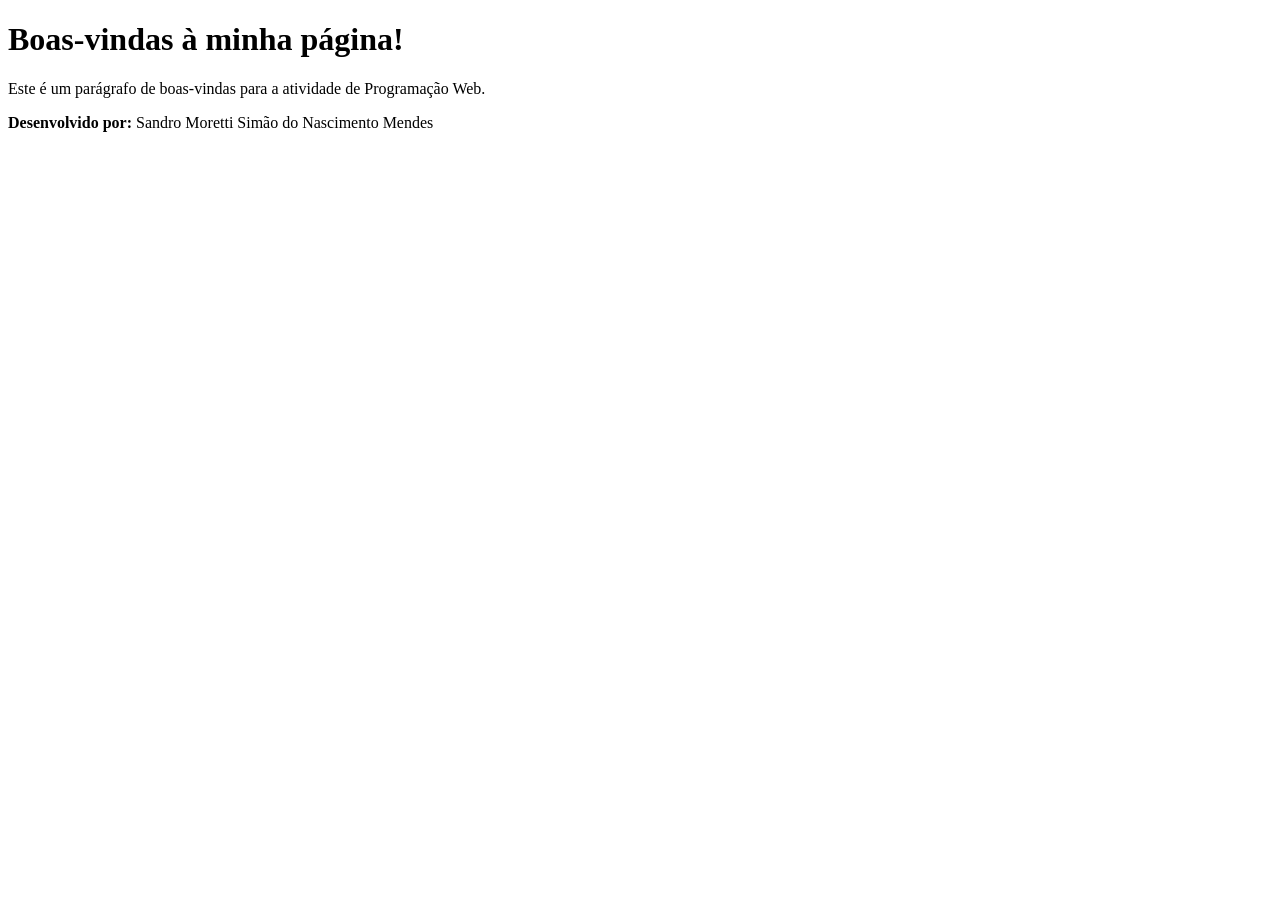
==== index.html @ 3da03a84 "Add files via upload" ====
<!DOCTYPE html>
<html lang="pt-BR">
<head>
    <meta charset="UTF-8">
    <title>Minha Primeira Página Web</title>
</head>
<body>

    <h1>Boas-vindas à minha página!</h1>
    <p>Este é um parágrafo de boas-vindas para a atividade de Programação Web.</p>
    <p><strong>Desenvolvido por:</strong> Sandro Moretti Simão do Nascimento Mendes</p>

</body>
</html>
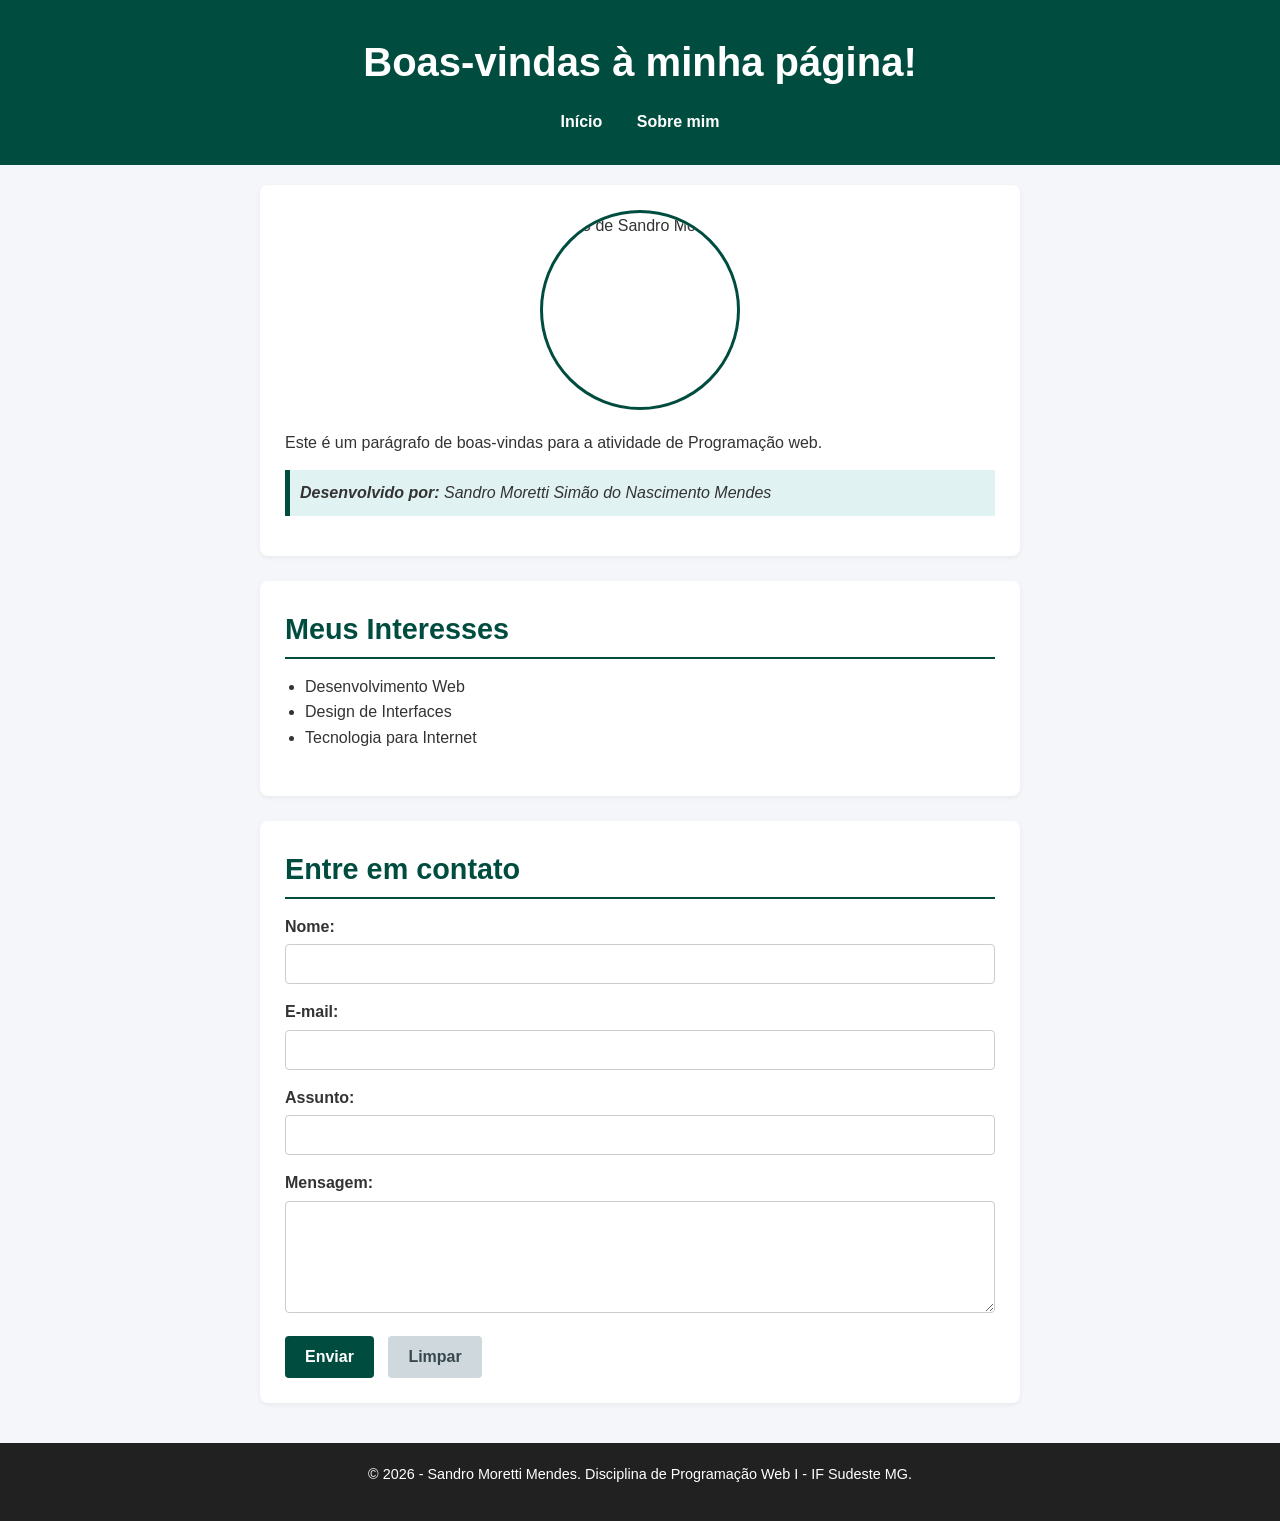
==== commit f8614f98: "Add files via upload" ====
--- a/index.html
+++ b/index.html
@@ -2,13 +2,78 @@
 <html lang="pt-BR">
 <head>
     <meta charset="UTF-8">
+    <meta name="viewport" content="width=device-width, initial-scale=1.0">
     <title>Minha Primeira Página Web</title>
+    <!-- Requisito 1: Vinculação da folha de estilos externa -->
+    <link rel="stylesheet" href="style.css">
 </head>
 <body>
 
-    <h1>Boas-vindas à minha página!</h1>
-    <p>Este é um parágrafo de boas-vindas para a atividade de Programação Web.</p>
-    <p><strong>Desenvolvido por:</strong> Sandro Moretti Simão do Nascimento Mendes</p>
+    <!-- Requisito 2 & 7: Cabeçalho da página -->
+    <header>
+        <h1>Boas-vindas à minha página!</h1>
+        <nav>
+            <a href="index.html">Início</a>
+            <a href="sobre.html">Sobre mim</a>
+        </nav>
+    </header>
+
+    <!-- Requisito 6: Conteúdo principal organizado -->
+    <main>
+        <!-- Requisito 3 & 4: Seção sobre mim e imagem pessoal -->
+        <section class="perfil-section">
+            <!-- Certifique-se de adicionar uma imagem válida em uma pasta local -->
+            <img src="img/foto.jpg" alt="Foto de Sandro Moretti" class="foto-pessoal">
+            <p>Este é um parágrafo de boas-vindas para a atividade de Programação web.</p>
+            <p class="destaque"><strong>Desenvolvido por:</strong> Sandro Moretti Simão do Nascimento Mendes</p>
+        </section>
+
+        <!-- Lista de interesses solicitada nos requisitos -->
+        <section class="interesses-section">
+            <h2>Meus Interesses</h2>
+            <ul>
+                <li>Desenvolvimento Web</li>
+                <li>Design de Interfaces</li>
+                <li>Tecnologia para Internet</li>
+            </ul>
+        </section>
+
+        <!-- Requisito 5: Formulário de contato estruturado -->
+        <section class="formulario-section">
+            <h2>Entre em contato</h2>
+            <form action="#" method="POST">
+                <div class="campo-grupo">
+                    <label for="nome">Nome:</label>
+                    <input type="text" id="nome" name="nome" required>
+                </div>
+
+                <div class="campo-grupo">
+                    <label for="email">E-mail:</label>
+                    <input type="email" id="email" name="email" required>
+                </div>
+
+                <div class="campo-grupo">
+                    <label for="assunto">Assunto:</label>
+                    <input type="text" id="assunto" name="assunto">
+                </div>
+
+                <div class="campo-grupo">
+                    <label for="mensagem">Mensagem:</label>
+                    <textarea id="mensagem" name="mensagem" rows="5" required></textarea>
+                </div>
+
+                <div class="botoes">
+                    <button type="submit">Enviar</button>
+                    <button type="reset" class="btn-limpar">Limpar</button>
+                </div>
+            </form>
+        </section>
+    </main>
+
+    <!-- Requisito 7: Rodapé diferenciado -->
+    <footer>
+        <p>&copy; 2026 - Sandro Moretti Mendes. Disciplina de Programação Web I - IF Sudeste MG.</p>
+    </footer>
 
 </body>
-</html>
+</html>
--- a/style.css
+++ b/style.css
@@ -0,0 +1,175 @@
+/* ==========================================================================
+   CONFIGURAÇÕES GERAIS E BOX MODEL
+   ========================================================================== */
+* {
+    box-sizing: border-box; /* Inclui padding e border nas dimensões totais */
+    margin: 0;
+    padding: 0;
+}
+
+body {
+    font-family: Arial, Helvetica, sans-serif; /* Requisito 3: Família de fontes */
+    color: #333333; /* Requisito 3: Cor do texto geral */
+    background-color: #f4f6f9;
+    line-height: 1.6;
+}
+
+main {
+    max-width: 800px;
+    margin: 20px auto; /* Espaçamento externo centralizado */
+    padding: 0 20px;   /* Espaçamento interno lateral */
+}
+
+/* ==========================================================================
+   CABEÇALHO, TÍTULOS E NAVEGAÇÃO
+   ========================================================================== */
+header {
+    background-color: #004d40; /* Requisito 2: Cor de fundo do cabeçalho */
+    color: #ffffff;            /* Requisito 2: Cor de texto do cabeçalho */
+    padding: 30px 20px;
+    text-align: center;
+}
+
+h1 {
+    font-size: 2.5rem;
+    margin-bottom: 15px;
+}
+
+h2 {
+    color: #004d40; /* Requisito 2: Personalização dos subtítulos */
+    font-size: 1.8rem;
+    margin-bottom: 15px;
+    border-bottom: 2px solid #004d40;
+    padding-bottom: 5px;
+}
+
+/* Requisito 7: Links de navegação e pseudoclasse :hover */
+nav {
+    margin-top: 15px;
+}
+
+nav a {
+    color: #ffffff;
+    text-decoration: none;
+    margin: 0 15px;
+    font-weight: bold;
+    transition: color 0.3s ease;
+}
+
+nav a:hover {
+    color: #80cbc4; /* Muda a cor quando o mouse passa por cima */
+    text-decoration: underline;
+}
+
+/* ==========================================================================
+   CONTEÚDO, TEXTOS E IMAGENS
+   ========================================================================== */
+p {
+    margin-bottom: 15px;
+}
+
+ul {
+    margin-left: 20px;
+    margin-bottom: 20px;
+}
+
+/* Requisito 3: Seletor de classe específico para destaque */
+.destaque {
+    background-color: #e0f2f1;
+    padding: 10px;
+    border-left: 5px solid #004d40;
+    font-style: italic;
+}
+
+/* Requisito 4: Dimensionamento e borda personalizada da imagem */
+.foto-pessoal {
+    width: 200px;         /* Define a largura fixa */
+    height: 200px;        /* Define a altura fixa */
+    object-fit: cover;    /* Mantém a proporção do rosto na foto */
+    border: 3px solid #004d40; /* Aplica borda customizada */
+    border-radius: 50%;   /* Transforma a imagem em um círculo perfeito */
+    display: block;
+    margin: 0 auto 20px auto; /* Centraliza a foto */
+}
+
+/* Requisito 6: Diferenciação visual de uma seção da página */
+.perfil-section, .interesses-section, .formulario-section {
+    background-color: #ffffff;
+    padding: 25px;
+    margin-bottom: 25px;
+    border-radius: 8px;
+    box-shadow: 0 2px 5px rgba(0,0,0,0.05);
+}
+
+/* ==========================================================================
+   FORMULÁRIO DE CONTATO
+   ========================================================================== */
+/* Requisito 5: Personalização dos campos e agrupamento */
+.campo-grupo {
+    margin-bottom: 15px;
+}
+
+.campo-grupo label {
+    display: block;
+    margin-bottom: 5px;
+    font-weight: bold;
+}
+
+/* Requisito 5: Estilização de inputs e textareas usando padding, border e margin */
+input[type="text"],
+input[type="email"],
+textarea {
+    width: 100%;
+    padding: 10px;
+    border: 1px solid #ccc;
+    border-radius: 4px;
+    font-family: inherit;
+    font-size: 1rem;
+    transition: border-color 0.3s;
+}
+
+input[type="text"]:focus,
+input[type="email"]:focus,
+textarea:focus {
+    border-color: #004d40;
+    outline: none;
+}
+
+/* Estilização dos Botões */
+button {
+    background-color: #004d40;
+    color: white;
+    border: none;
+    padding: 12px 20px;
+    font-size: 1rem;
+    cursor: pointer;
+    border-radius: 4px;
+    font-weight: bold;
+    margin-right: 10px;
+}
+
+button:hover {
+    background-color: #00796b;
+}
+
+.btn-limpar {
+    background-color: #cfd8dc;
+    color: #37474f;
+}
+
+.btn-limpar:hover {
+    background-color: #b0bec5;
+}
+
+/* ==========================================================================
+   RODAPÉ
+   ========================================================================== */
+/* Requisito 7: Personalização visual do rodapé */
+footer {
+    background-color: #212121;
+    color: #ffffff;
+    text-align: center;
+    padding: 20px;
+    font-size: 0.9rem;
+    margin-top: 40px;
+}
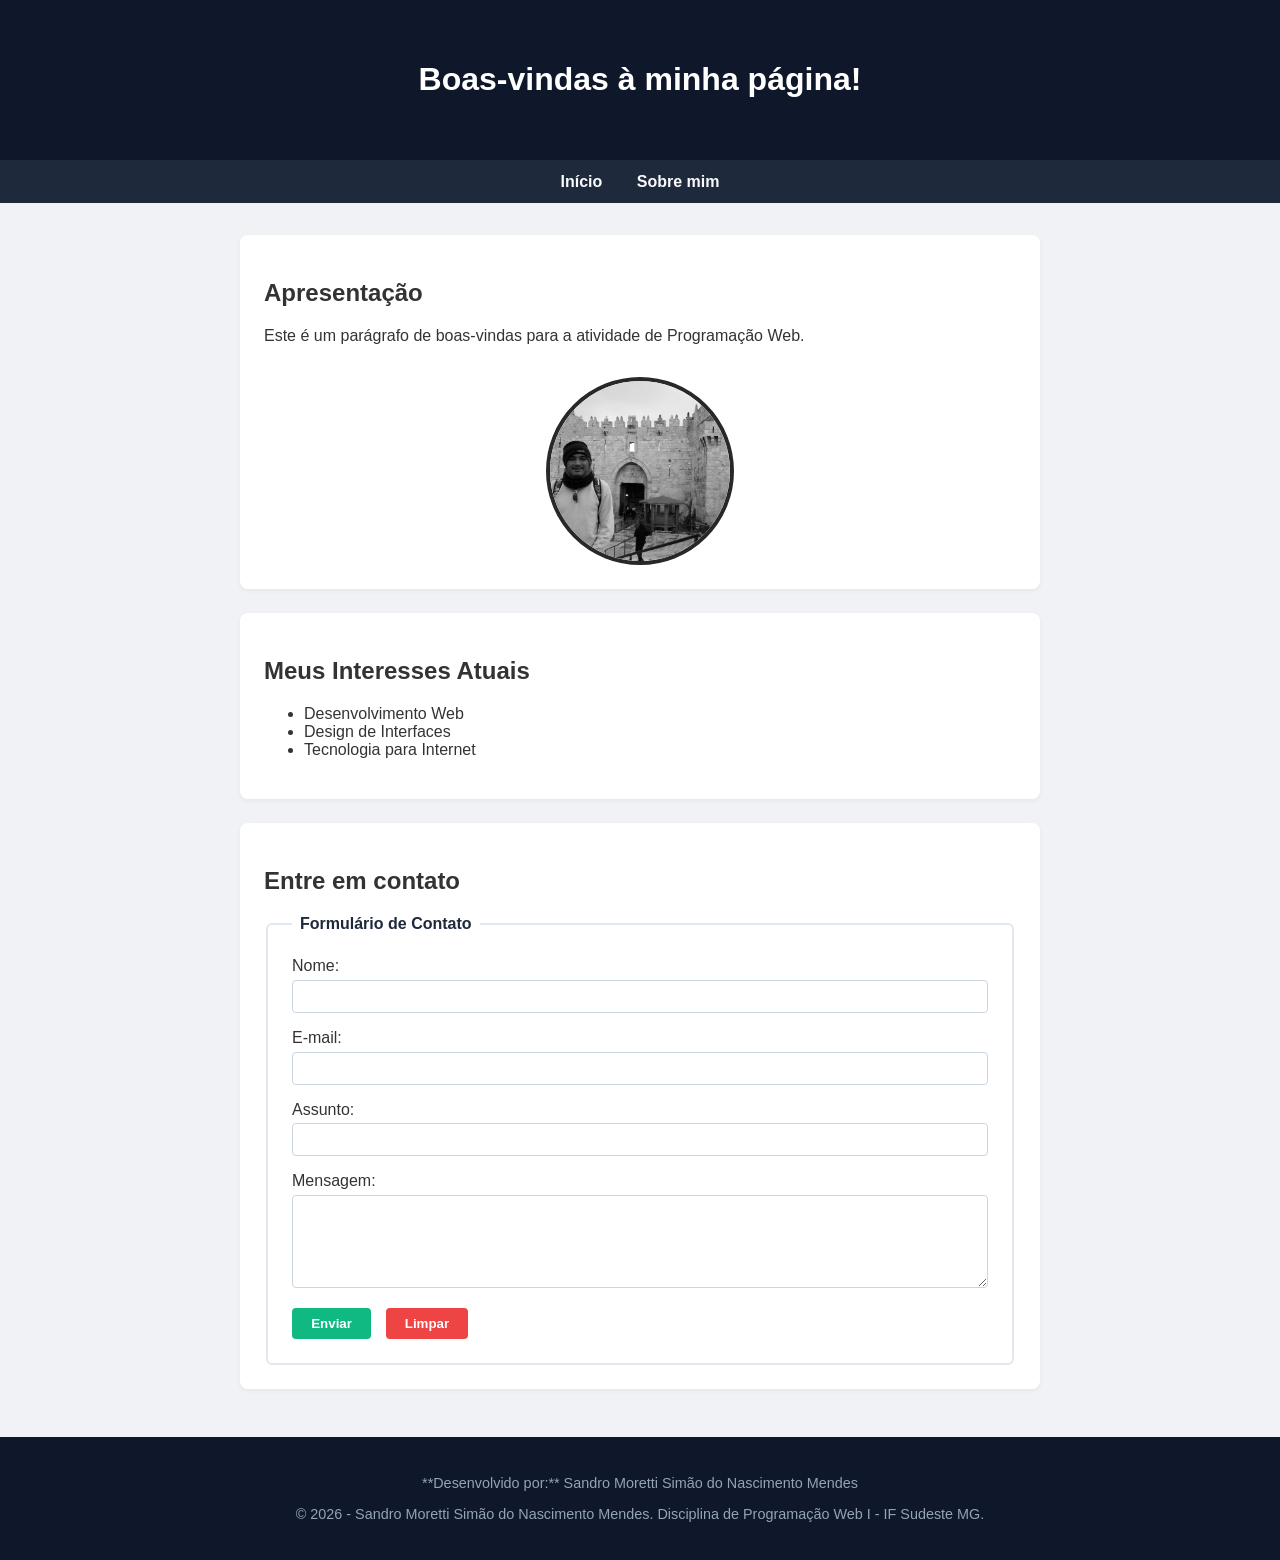
==== commit 05722765: "Add files via upload" ====
--- a/index.html
+++ b/index.html
@@ -3,34 +3,30 @@
 <head>
     <meta charset="UTF-8">
     <meta name="viewport" content="width=device-width, initial-scale=1.0">
-    <title>Minha Primeira Página Web</title>
-    <!-- Requisito 1: Vinculação da folha de estilos externa -->
+    <title>Sobre Mim - Página Pessoal</title>
     <link rel="stylesheet" href="style.css">
 </head>
 <body>
 
-    <!-- Requisito 2 & 7: Cabeçalho da página -->
     <header>
         <h1>Boas-vindas à minha página!</h1>
-        <nav>
-            <a href="index.html">Início</a>
-            <a href="sobre.html">Sobre mim</a>
-        </nav>
     </header>
 
-    <!-- Requisito 6: Conteúdo principal organizado -->
+    <nav>
+        <a href="index.html">Início</a>
+        <a href="sobre.html">Sobre mim</a>
+    </nav>
+
     <main>
-        <!-- Requisito 3 & 4: Seção sobre mim e imagem pessoal -->
-        <section class="perfil-section">
-            <!-- Certifique-se de adicionar uma imagem válida em uma pasta local -->
-            <img src="img/foto.jpg" alt="Foto de Sandro Moretti" class="foto-pessoal">
-            <p>Este é um parágrafo de boas-vindas para a atividade de Programação web.</p>
-            <p class="destaque"><strong>Desenvolvido por:</strong> Sandro Moretti Simão do Nascimento Mendes</p>
+        <section>
+            <h2>Apresentação</h2>
+            <p>Este é um parágrafo de boas-vindas para a atividade de Programação Web.</p>
+            <!-- Caminho correto para buscar a imagem dentro da pasta img -->
+            <img src="img/foto.jpg" alt="Foto de Sandro Moretti" class="foto-perfil">
         </section>
 
-        <!-- Lista de interesses solicitada nos requisitos -->
-        <section class="interesses-section">
-            <h2>Meus Interesses</h2>
+        <section>
+            <h2>Meus Interesses Atuais</h2>
             <ul>
                 <li>Desenvolvimento Web</li>
                 <li>Design de Interfaces</li>
@@ -38,41 +34,45 @@
             </ul>
         </section>
 
-        <!-- Requisito 5: Formulário de contato estruturado -->
-        <section class="formulario-section">
+        <!-- Seção do Formulário com os requisitos da Atividade 2 -->
+        <section>
             <h2>Entre em contato</h2>
             <form action="#" method="POST">
-                <div class="campo-grupo">
-                    <label for="nome">Nome:</label>
-                    <input type="text" id="nome" name="nome" required>
-                </div>
+                <fieldset>
+                    <legend>Formulário de Contato</legend>
 
-                <div class="campo-grupo">
-                    <label for="email">E-mail:</label>
-                    <input type="email" id="email" name="email" required>
-                </div>
+                    <div class="form-group">
+                        <label for="nome">Nome:</label>
+                        <input type="text" id="nome" name="nome" required>
+                    </div>
 
-                <div class="campo-grupo">
-                    <label for="assunto">Assunto:</label>
-                    <input type="text" id="assunto" name="assunto">
-                </div>
+                    <div class="form-group">
+                        <label for="email">E-mail:</label>
+                        <input type="email" id="email" name="email" required>
+                    </div>
 
-                <div class="campo-grupo">
-                    <label for="mensagem">Mensagem:</label>
-                    <textarea id="mensagem" name="mensagem" rows="5" required></textarea>
-                </div>
+                    <div class="form-group">
+                        <label for="assunto">Assunto:</label>
+                        <input type="text" id="assunto" name="assunto" required>
+                    </div>
 
-                <div class="botoes">
-                    <button type="submit">Enviar</button>
-                    <button type="reset" class="btn-limpar">Limpar</button>
-                </div>
+                    <div class="form-group">
+                        <label for="mensagem">Mensagem:</label>
+                        <textarea id="mensagem" name="mensagem" rows="5" required></textarea>
+                    </div>
+
+                    <div class="form-buttons">
+                        <button type="submit">Enviar</button>
+                        <button type="reset">Limpar</button>
+                    </div>
+                </fieldset>
             </form>
         </section>
     </main>
 
-    <!-- Requisito 7: Rodapé diferenciado -->
     <footer>
-        <p>&copy; 2026 - Sandro Moretti Mendes. Disciplina de Programação Web I - IF Sudeste MG.</p>
+        <p>**Desenvolvido por:** Sandro Moretti Simão do Nascimento Mendes</p>
+        <p>&copy; 2026 - Sandro Moretti Simão do Nascimento Mendes. Disciplina de Programação Web I - IF Sudeste MG.</p>
     </footer>
 
 </body>
--- a/style.css
+++ b/style.css
@@ -1,175 +1,159 @@
-/* ==========================================================================
-   CONFIGURAÇÕES GERAIS E BOX MODEL
-   ========================================================================== */
-* {
-    box-sizing: border-box; /* Inclui padding e border nas dimensões totais */
+/* bloco do body, header e nav */
+body {
+    font-family: 'Segoe UI', Tahoma, Geneva, Verdana, sans-serif;
+    background-color: #f0f2f5;
+    color: #333;
     margin: 0;
     padding: 0;
 }
 
-body {
-    font-family: Arial, Helvetica, sans-serif; /* Requisito 3: Família de fontes */
-    color: #333333; /* Requisito 3: Cor do texto geral */
-    background-color: #f4f6f9;
-    line-height: 1.6;
+header {
+    background-color: #0f172a; /* Azul escuro */
+    color: #ffffff;            /* Texto branco */
+    text-align: center;
+    padding: 2.5rem 1rem;
+    margin: 0;
 }
 
-main {
-    max-width: 800px;
-    margin: 20px auto; /* Espaçamento externo centralizado */
-    padding: 0 20px;   /* Espaçamento interno lateral */
-}
-
-/* ==========================================================================
-   CABEÇALHO, TÍTULOS E NAVEGAÇÃO
-   ========================================================================== */
-header {
-    background-color: #004d40; /* Requisito 2: Cor de fundo do cabeçalho */
-    color: #ffffff;            /* Requisito 2: Cor de texto do cabeçalho */
-    padding: 30px 20px;
+nav {
+    background-color: #1e293b; /* Azul médio */
     text-align: center;
-}
-
-h1 {
-    font-size: 2.5rem;
-    margin-bottom: 15px;
-}
-
-h2 {
-    color: #004d40; /* Requisito 2: Personalização dos subtítulos */
-    font-size: 1.8rem;
-    margin-bottom: 15px;
-    border-bottom: 2px solid #004d40;
-    padding-bottom: 5px;
-}
-
-/* Requisito 7: Links de navegação e pseudoclasse :hover */
-nav {
-    margin-top: 15px;
+    padding: 0.8rem;
+    margin: 0;
 }
 
 nav a {
-    color: #ffffff;
+    color: #f8fafc;
     text-decoration: none;
     margin: 0 15px;
     font-weight: bold;
-    transition: color 0.3s ease;
 }
 
 nav a:hover {
-    color: #80cbc4; /* Muda a cor quando o mouse passa por cima */
+    color: #38bdf8;
     text-decoration: underline;
 }
 
-/* ==========================================================================
-   CONTEÚDO, TEXTOS E IMAGENS
-   ========================================================================== */
-p {
-    margin-bottom: 15px;
+/* Estruturação das seções */
+main {
+    max-width: 800px;
+    margin: 2rem auto;
+    padding: 0 1rem;
 }
 
-ul {
-    margin-left: 20px;
-    margin-bottom: 20px;
-}
-
-/* Requisito 3: Seletor de classe específico para destaque */
-.destaque {
-    background-color: #e0f2f1;
-    padding: 10px;
-    border-left: 5px solid #004d40;
-    font-style: italic;
-}
-
-/* Requisito 4: Dimensionamento e borda personalizada da imagem */
-.foto-pessoal {
-    width: 200px;         /* Define a largura fixa */
-    height: 200px;        /* Define a altura fixa */
-    object-fit: cover;    /* Mantém a proporção do rosto na foto */
-    border: 3px solid #004d40; /* Aplica borda customizada */
-    border-radius: 50%;   /* Transforma a imagem em um círculo perfeito */
-    display: block;
-    margin: 0 auto 20px auto; /* Centraliza a foto */
-}
-
-/* Requisito 6: Diferenciação visual de uma seção da página */
-.perfil-section, .interesses-section, .formulario-section {
+section {
     background-color: #ffffff;
-    padding: 25px;
-    margin-bottom: 25px;
+    padding: 1.5rem;
+    margin-bottom: 1.5rem;
     border-radius: 8px;
     box-shadow: 0 2px 5px rgba(0,0,0,0.05);
 }
 
-/* ==========================================================================
-   FORMULÁRIO DE CONTATO
-   ========================================================================== */
-/* Requisito 5: Personalização dos campos e agrupamento */
-.campo-grupo {
-    margin-bottom: 15px;
+/* Estilização da imagem pessoal */
+.foto-perfil {
+    width: 180px;
+    height: 180px;
+    object-fit: cover;
+    border: 4px solid #1e293b;
+    border-radius: 50%; /* Imagem arredondada */
+    margin-top: 1rem;
 }
 
-.campo-grupo label {
-    display: block;
-    margin-bottom: 5px;
-    font-weight: bold;
+/* Customização completa do formulário */
+fieldset {
+    border: 2px solid #e2e8f0;
+    border-radius: 6px;
+    padding: 1.5rem;
 }
 
-/* Requisito 5: Estilização de inputs e textareas usando padding, border e margin */
-input[type="text"],
-input[type="email"],
-textarea {
-    width: 100%;
-    padding: 10px;
-    border: 1px solid #ccc;
-    border-radius: 4px;
-    font-family: inherit;
-    font-size: 1rem;
-    transition: border-color 0.3s;
+legend {
+    font-weight: bold;
+    color: #1e293b;
+    padding: 0 0.5rem;
 }
 
-input[type="text"]:focus,
-input[type="email"]:focus,
-textarea:focus {
-    border-color: #004d40;
-    outline: none;
+.form-group {
+    margin-bottom: 1rem;
 }
 
-/* Estilização dos Botões */
-button {
-    background-color: #004d40;
-    color: white;
+.form-group label {
+    display: block;
+    margin-bottom: 0.3rem;
+    font-weight: 500;
+}
+
+.form-group input,
+.form-group textarea {
+    width: 100%;
+    padding: 0.5rem;
+    border: 1px solid #cbd5e1;
+    border-radius: 4px;
+    box-sizing: border-box;
+}
+
+/* Botões */
+.form-buttons button {
+    padding: 0.5rem 1.2rem;
     border: none;
-    padding: 12px 20px;
-    font-size: 1rem;
+    border-radius: 4px;
     cursor: pointer;
-    border-radius: 4px;
     font-weight: bold;
     margin-right: 10px;
 }
 
-button:hover {
-    background-color: #00796b;
+button[type="submit"] {
+    background-color: #10b981;
+    color: white;
 }
 
-.btn-limpar {
-    background-color: #cfd8dc;
-    color: #37474f;
+button[type="reset"] {
+    background-color: #ef4444;
+    color: white;
 }
 
-.btn-limpar:hover {
-    background-color: #b0bec5;
+/* Rodapé */
+footer {
+    background-color: #0f172a;
+    color: #94a3b8;
+    text-align: center;
+    padding: 1.5rem;
+    margin-top: 3rem;
+    font-size: 0.9rem;
+}
+/* Efeito ao passar o mouse nos botões */
+.form-buttons button:hover {
+    filter: brightness(0.9); /* Escurece levemente o botão ao passar o mouse */
+    transform: translateY(-1px); /* Cria um efeito sutil de clique/flutuação */
+    box-shadow: 0 4px 6px rgba(0, 0, 0, 0.1); /* Sombra suave para dar profundidade */
 }
 
-/* ==========================================================================
-   RODAPÉ
-   ========================================================================== */
-/* Requisito 7: Personalização visual do rodapé */
-footer {
-    background-color: #212121;
-    color: #ffffff;
-    text-align: center;
-    padding: 20px;
-    font-size: 0.9rem;
-    margin-top: 40px;
+/* Efeito quando o botão for clicado (pressionado) */
+.form-buttons button:active {
+    transform: translateY(1px); /* Retorna o botão para baixo ao clicar */
+    box-shadow: none;
+}
+
+/* Remove a margem superior da foto para alinhar perfeitamente */
+.foto-perfil {
+    margin-top: 0;
+}
+
+/* Centraliza a foto de perfil na página inicial */
+.foto-perfil {
+    display: block;
+    margin: 2rem auto 0 auto; /* Centraliza horizontalmente e adiciona espaço acima */
+}
+
+/* Configuração inicial da foto */
+.foto-perfil {
+    display: block;
+    margin: 2rem auto 0 auto;
+    filter: grayscale(100%); /* Deixa a foto em preto e branco */
+    transition: filter 0.4s ease;
+}
+
+/* Efeito ao passar o mouse */
+.foto-perfil:hover {
+    filter: grayscale(0%); /* Restaura as cores originais da foto */
+    cursor: pointer;
 }
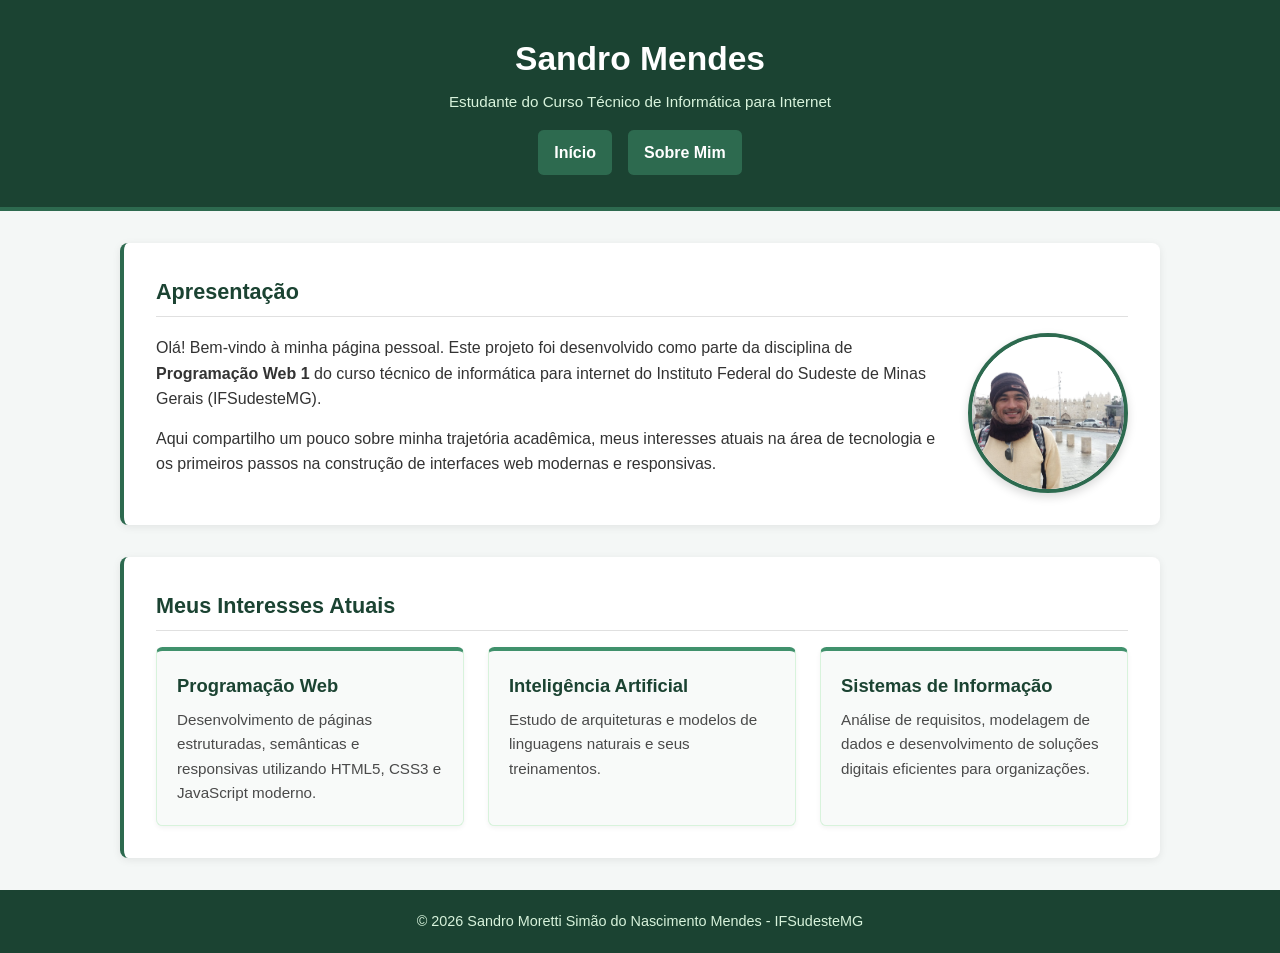
==== commit ff3d47be: "Atualiza projeto com layout responsivo Mobile-First e cards - Adiciona meta viewport e abordagem Mob" ====
--- a/index.html
+++ b/index.html
@@ -3,76 +3,55 @@
 <head>
     <meta charset="UTF-8">
     <meta name="viewport" content="width=device-width, initial-scale=1.0">
-    <title>Sobre Mim - Página Pessoal</title>
+    <title>Sandro Mendes - Página Pessoal</title>
     <link rel="stylesheet" href="style.css">
 </head>
 <body>
 
     <header>
-        <h1>Boas-vindas à minha página!</h1>
+        <h1>Sandro Mendes</h1>
+        <p class="subtitulo">Estudante do Curso Técnico de Informática para Internet</p>
+        <nav>
+            <a href="index.html">Início</a>
+            <a href="sobre.html">Sobre Mim</a>
+        </nav>
     </header>
 
-    <nav>
-        <a href="index.html">Início</a>
-        <a href="sobre.html">Sobre mim</a>
-    </nav>
-
     <main>
-        <section>
+        <section id="apresentacao">
             <h2>Apresentação</h2>
-            <p>Este é um parágrafo de boas-vindas para a atividade de Programação Web.</p>
-            <!-- Caminho correto para buscar a imagem dentro da pasta img -->
-            <img src="img/foto.jpg" alt="Foto de Sandro Moretti" class="foto-perfil">
+            <div class="apresentacao-conteudo">
+                <div class="apresentacao-texto">
+                    <p>Olá! Bem-vindo à minha página pessoal. Este projeto foi desenvolvido como parte da disciplina de <strong>Programação Web 1</strong> do curso técnico de informática para internet do Instituto Federal do Sudeste de Minas Gerais (IFSudesteMG).</p>
+                    <p>Aqui compartilho um pouco sobre minha trajetória acadêmica, meus interesses atuais na área de tecnologia e os primeiros passos na construção de interfaces web modernas e responsivas.</p>
+                </div>
+                <img src="foto.jpg" alt="Foto de perfil de Sandro Mendes" class="foto-perfil">
+            </div>
         </section>
 
-        <section>
+        <section id="interesses">
             <h2>Meus Interesses Atuais</h2>
-            <ul>
-                <li>Desenvolvimento Web</li>
-                <li>Design de Interfaces</li>
-                <li>Tecnologia para Internet</li>
-            </ul>
-        </section>
+            <div class="cards-container">
+                <article class="card">
+                    <h3>Programação Web</h3>
+                    <p>Desenvolvimento de páginas estruturadas, semânticas e responsivas utilizando HTML5, CSS3 e JavaScript moderno.</p>
+                </article>
 
-        <!-- Seção do Formulário com os requisitos da Atividade 2 -->
-        <section>
-            <h2>Entre em contato</h2>
-            <form action="#" method="POST">
-                <fieldset>
-                    <legend>Formulário de Contato</legend>
+                <article class="card">
+                    <h3>Inteligência Artificial</h3>
+                    <p>Estudo de arquiteturas e modelos de linguagens naturais e seus treinamentos.</p>
+                </article>
 
-                    <div class="form-group">
-                        <label for="nome">Nome:</label>
-                        <input type="text" id="nome" name="nome" required>
-                    </div>
-
-                    <div class="form-group">
-                        <label for="email">E-mail:</label>
-                        <input type="email" id="email" name="email" required>
-                    </div>
-
-                    <div class="form-group">
-                        <label for="assunto">Assunto:</label>
-                        <input type="text" id="assunto" name="assunto" required>
-                    </div>
-
-                    <div class="form-group">
-                        <label for="mensagem">Mensagem:</label>
-                        <textarea id="mensagem" name="mensagem" rows="5" required></textarea>
-                    </div>
-
-                    <div class="form-buttons">
-                        <button type="submit">Enviar</button>
-                        <button type="reset">Limpar</button>
-                    </div>
-                </fieldset>
-            </form>
+                <article class="card">
+                    <h3>Sistemas de Informação</h3>
+                    <p>Análise de requisitos, modelagem de dados e desenvolvimento de soluções digitais eficientes para organizações.</p>
+                </article>
+            </div>
         </section>
     </main>
 
     <footer>
-        <p>**Desenvolvido por:** Sandro Moretti Simão do Nascimento Mendes</p>
-        <p>&copy; 2026 - Sandro Moretti Simão do Nascimento Mendes. Disciplina de Programação Web I - IF Sudeste MG.</p>
+        <p>&copy; 2026 Sandro Moretti Simão do Nascimento Mendes - IFSudesteMG</p>
     </footer>
 
 </body>
--- a/style.css
+++ b/style.css
@@ -1,159 +1,230 @@
-/* bloco do body, header e nav */
+/* ==========================================================
+   1. RESET E PREPARAÇÃO DA PÁGINA (MOBILE-FIRST)
+   ========================================================== */
+* {
+    box-sizing: border-box;
+    margin: 0;
+    padding: 0;
+}
+
 body {
     font-family: 'Segoe UI', Tahoma, Geneva, Verdana, sans-serif;
-    background-color: #f0f2f5;
-    color: #333;
-    margin: 0;
-    padding: 0;
-}
-
+    line-height: 1.6;
+    background-color: #f4f7f6;
+    color: #333333;
+    overflow-x: hidden;
+}
+
+img {
+    max-width: 100%;
+    height: auto;
+    display: block;
+}
+
+/* ==========================================================
+   2. CABEÇALHO E NAVEGAÇÃO (BASE: SMARTPHONES < 768px)
+   ========================================================== */
 header {
-    background-color: #0f172a; /* Azul escuro */
-    color: #ffffff;            /* Texto branco */
+    background-color: #1b4332;
+    color: #ffffff;
     text-align: center;
-    padding: 2.5rem 1rem;
-    margin: 0;
+    padding: 1.5rem 1rem;
+    border-bottom: 0.25rem solid #2d6a4f;
+}
+
+header h1 {
+    font-size: 1.75rem;
+    margin-bottom: 0.25rem;
+}
+
+header .subtitulo {
+    font-size: 0.95rem;
+    color: #d8f3dc;
+    margin-bottom: 1rem;
 }
 
 nav {
-    background-color: #1e293b; /* Azul médio */
-    text-align: center;
-    padding: 0.8rem;
-    margin: 0;
+    display: flex;
+    flex-direction: column;
+    gap: 0.5rem;
+    max-width: 20rem;
+    margin: 0 auto;
 }
 
 nav a {
-    color: #f8fafc;
+    color: #ffffff;
     text-decoration: none;
-    margin: 0 15px;
-    font-weight: bold;
+    background-color: #2d6a4f;
+    padding: 0.6rem 1rem;
+    border-radius: 0.35rem;
+    font-weight: 600;
+    transition: background-color 0.3s ease;
 }
 
 nav a:hover {
-    color: #38bdf8;
-    text-decoration: underline;
-}
-
-/* Estruturação das seções */
+    background-color: #40916c;
+}
+
+/* ==========================================================
+   3. CONTEÚDO PRINCIPAL E SEÇÕES
+   ========================================================== */
 main {
-    max-width: 800px;
-    margin: 2rem auto;
-    padding: 0 1rem;
+    width: 92%;
+    max-width: 65rem;
+    margin: 1.5rem auto;
+    display: flex;
+    flex-direction: column;
+    gap: 1.5rem;
 }
 
 section {
     background-color: #ffffff;
     padding: 1.5rem;
-    margin-bottom: 1.5rem;
-    border-radius: 8px;
-    box-shadow: 0 2px 5px rgba(0,0,0,0.05);
-}
-
-/* Estilização da imagem pessoal */
+    border-radius: 0.5rem;
+    box-shadow: 0 0.125rem 0.5rem rgba(0, 0, 0, 0.08);
+    border-left: 0.3rem solid #2d6a4f;
+}
+
+section h2 {
+    color: #1b4332;
+    font-size: 1.35rem;
+    margin-bottom: 1rem;
+    padding-bottom: 0.4rem;
+    border-bottom: 0.1rem solid #e0e0e0;
+}
+
+section p {
+    margin-bottom: 0.85rem;
+    font-size: 1rem;
+}
+
+/* Área de Apresentação */
+.apresentacao-conteudo {
+    display: flex;
+    flex-direction: column;
+    align-items: center;
+    gap: 1.25rem;
+}
+
 .foto-perfil {
-    width: 180px;
-    height: 180px;
+    width: 10rem;
+    max-width: 100%;
+    height: auto;
+    aspect-ratio: 1 / 1;
     object-fit: cover;
-    border: 4px solid #1e293b;
-    border-radius: 50%; /* Imagem arredondada */
-    margin-top: 1rem;
-}
-
-/* Customização completa do formulário */
-fieldset {
-    border: 2px solid #e2e8f0;
-    border-radius: 6px;
-    padding: 1.5rem;
-}
-
-legend {
+    border-radius: 50%;
+    border: 0.25rem solid #2d6a4f;
+    box-shadow: 0 0.25rem 0.6rem rgba(0, 0, 0, 0.15);
+}
+
+/* ==========================================================
+   4. CARTÕES RESPONSIVOS (1 POR LINHA NO CELULAR)
+   ========================================================== */
+.cards-container {
+    display: grid;
+    grid-template-columns: 1fr;
+    gap: 1rem;
+    margin-top: 0.5rem;
+}
+
+.card {
+    background-color: #f8faf9;
+    border: 0.0625rem solid #d8f3dc;
+    border-top: 0.25rem solid #40916c;
+    border-radius: 0.4rem;
+    padding: 1.25rem;
+    box-shadow: 0 0.125rem 0.35rem rgba(0, 0, 0, 0.05);
+    transition: transform 0.2s ease, box-shadow 0.2s ease;
+}
+
+.card:hover {
+    transform: translateY(-0.2rem);
+    box-shadow: 0 0.35rem 0.75rem rgba(0, 0, 0, 0.1);
+}
+
+.card h3 {
+    color: #1b4332;
+    font-size: 1.15rem;
+    margin-bottom: 0.5rem;
+}
+
+.card p {
+    font-size: 0.95rem;
+    color: #4a4a4a;
+    margin-bottom: 0;
+}
+
+/* ==========================================================
+   5. RODAPÉ
+   ========================================================== */
+footer {
+    background-color: #1b4332;
+    color: #d8f3dc;
+    text-align: center;
+    padding: 1.25rem 1rem;
+    margin-top: 2rem;
+    font-size: 0.9rem;
+}
+
+footer a {
+    color: #ffffff;
     font-weight: bold;
-    color: #1e293b;
-    padding: 0 0.5rem;
-}
-
-.form-group {
-    margin-bottom: 1rem;
-}
-
-.form-group label {
-    display: block;
-    margin-bottom: 0.3rem;
-    font-weight: 500;
-}
-
-.form-group input,
-.form-group textarea {
-    width: 100%;
-    padding: 0.5rem;
-    border: 1px solid #cbd5e1;
-    border-radius: 4px;
-    box-sizing: border-box;
-}
-
-/* Botões */
-.form-buttons button {
-    padding: 0.5rem 1.2rem;
-    border: none;
-    border-radius: 4px;
-    cursor: pointer;
-    font-weight: bold;
-    margin-right: 10px;
-}
-
-button[type="submit"] {
-    background-color: #10b981;
-    color: white;
-}
-
-button[type="reset"] {
-    background-color: #ef4444;
-    color: white;
-}
-
-/* Rodapé */
-footer {
-    background-color: #0f172a;
-    color: #94a3b8;
-    text-align: center;
-    padding: 1.5rem;
-    margin-top: 3rem;
-    font-size: 0.9rem;
-}
-/* Efeito ao passar o mouse nos botões */
-.form-buttons button:hover {
-    filter: brightness(0.9); /* Escurece levemente o botão ao passar o mouse */
-    transform: translateY(-1px); /* Cria um efeito sutil de clique/flutuação */
-    box-shadow: 0 4px 6px rgba(0, 0, 0, 0.1); /* Sombra suave para dar profundidade */
-}
-
-/* Efeito quando o botão for clicado (pressionado) */
-.form-buttons button:active {
-    transform: translateY(1px); /* Retorna o botão para baixo ao clicar */
-    box-shadow: none;
-}
-
-/* Remove a margem superior da foto para alinhar perfeitamente */
-.foto-perfil {
-    margin-top: 0;
-}
-
-/* Centraliza a foto de perfil na página inicial */
-.foto-perfil {
-    display: block;
-    margin: 2rem auto 0 auto; /* Centraliza horizontalmente e adiciona espaço acima */
-}
-
-/* Configuração inicial da foto */
-.foto-perfil {
-    display: block;
-    margin: 2rem auto 0 auto;
-    filter: grayscale(100%); /* Deixa a foto em preto e branco */
-    transition: filter 0.4s ease;
-}
-
-/* Efeito ao passar o mouse */
-.foto-perfil:hover {
-    filter: grayscale(0%); /* Restaura as cores originais da foto */
-    cursor: pointer;
+    text-decoration: underline;
+}
+
+/* ==========================================================
+   6. MEDIA QUERIES: TABLETS (768px a 1023px)
+   ========================================================== */
+@media (min-width: 768px) {
+    header h1 {
+        font-size: 2.1rem;
+    }
+
+    nav {
+        flex-direction: row;
+        justify-content: center;
+        max-width: none;
+        gap: 1rem;
+    }
+
+    .apresentacao-conteudo {
+        flex-direction: row;
+        align-items: center;
+        justify-content: space-between;
+        gap: 2rem;
+    }
+
+    .apresentacao-texto {
+        flex: 1;
+    }
+
+    /* Exibir 2 cartões por linha em tablets */
+    .cards-container {
+        grid-template-columns: repeat(2, 1fr);
+        gap: 1.25rem;
+    }
+}
+
+/* ==========================================================
+   7. MEDIA QUERIES: DESKTOPS E TELAS GRANDES (>= 1024px)
+   ========================================================== */
+@media (min-width: 1024px) {
+    header {
+        padding: 2rem 1rem;
+    }
+
+    main {
+        margin: 2rem auto;
+        gap: 2rem;
+    }
+
+    section {
+        padding: 2rem;
+    }
+
+    /* Exibir 3 ou mais cartões por linha em telas grandes */
+    .cards-container {
+        grid-template-columns: repeat(3, 1fr);
+        gap: 1.5rem;
+    }
 }
